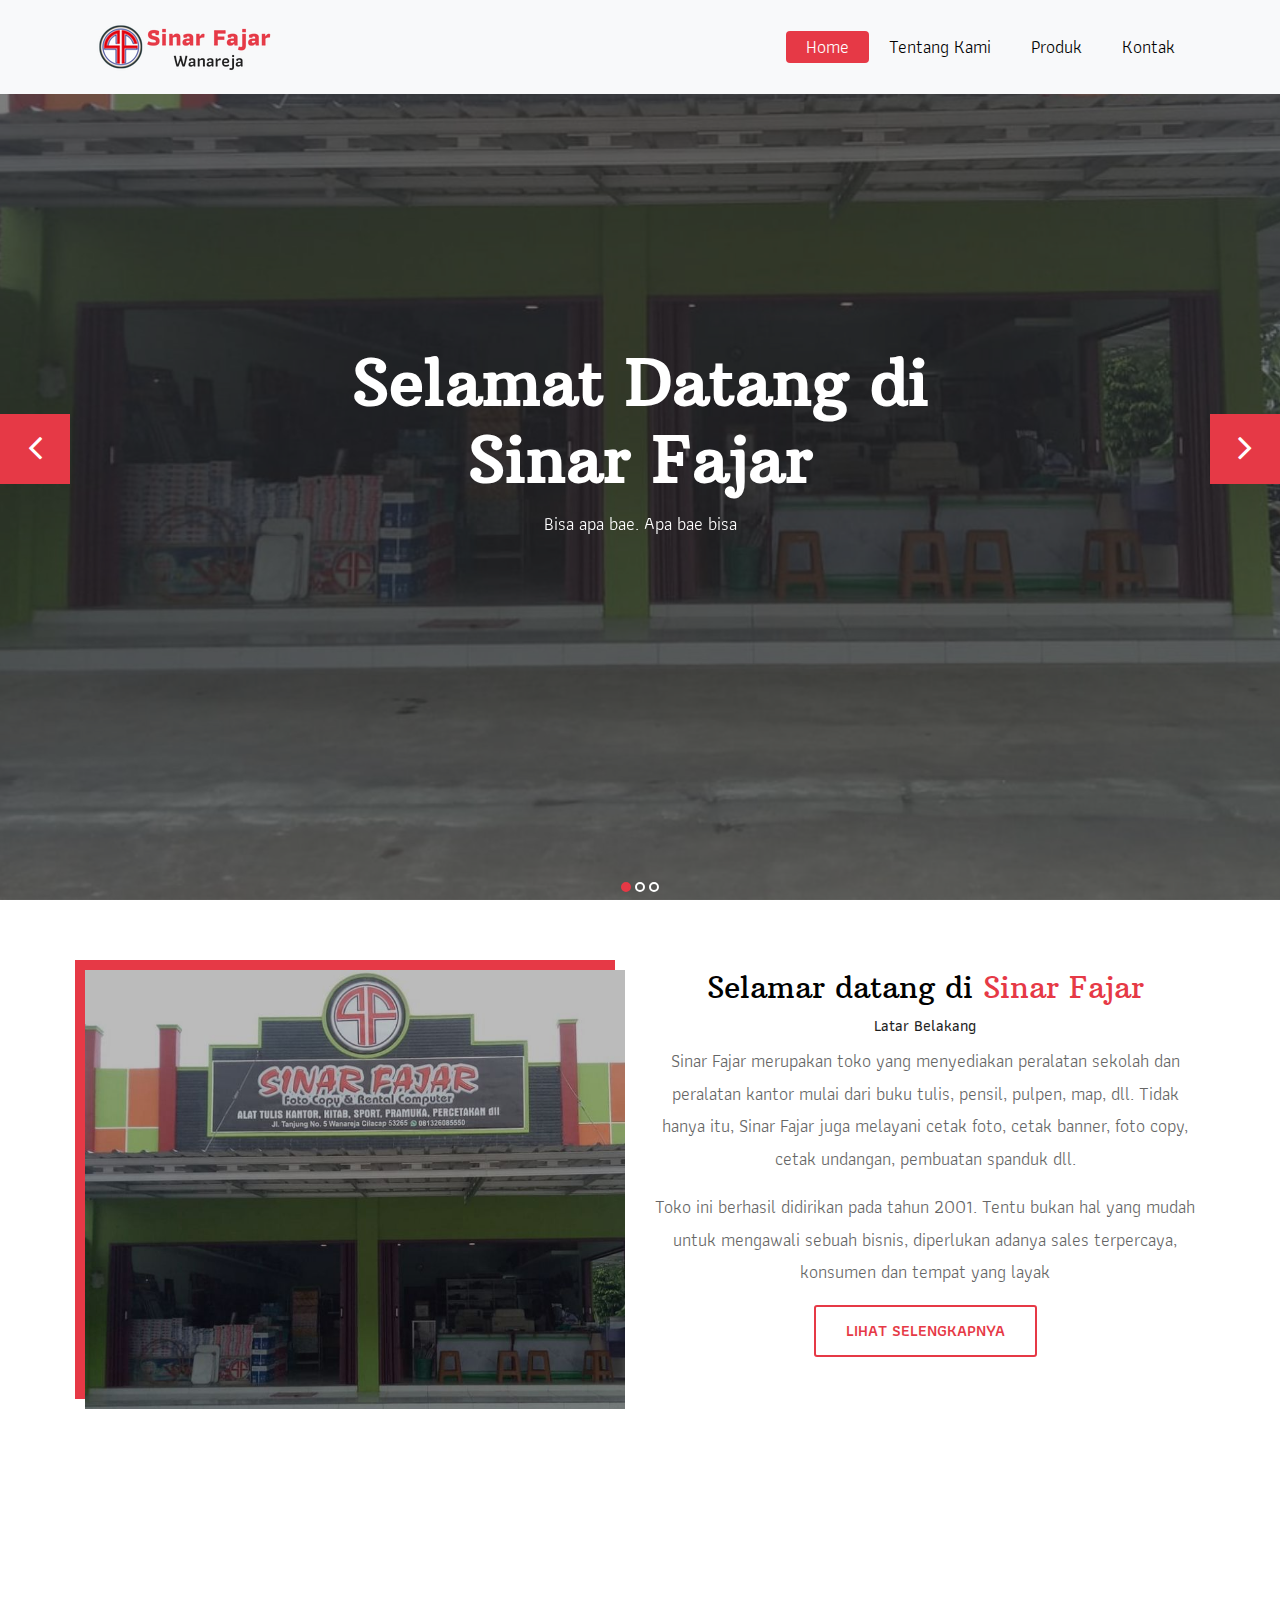
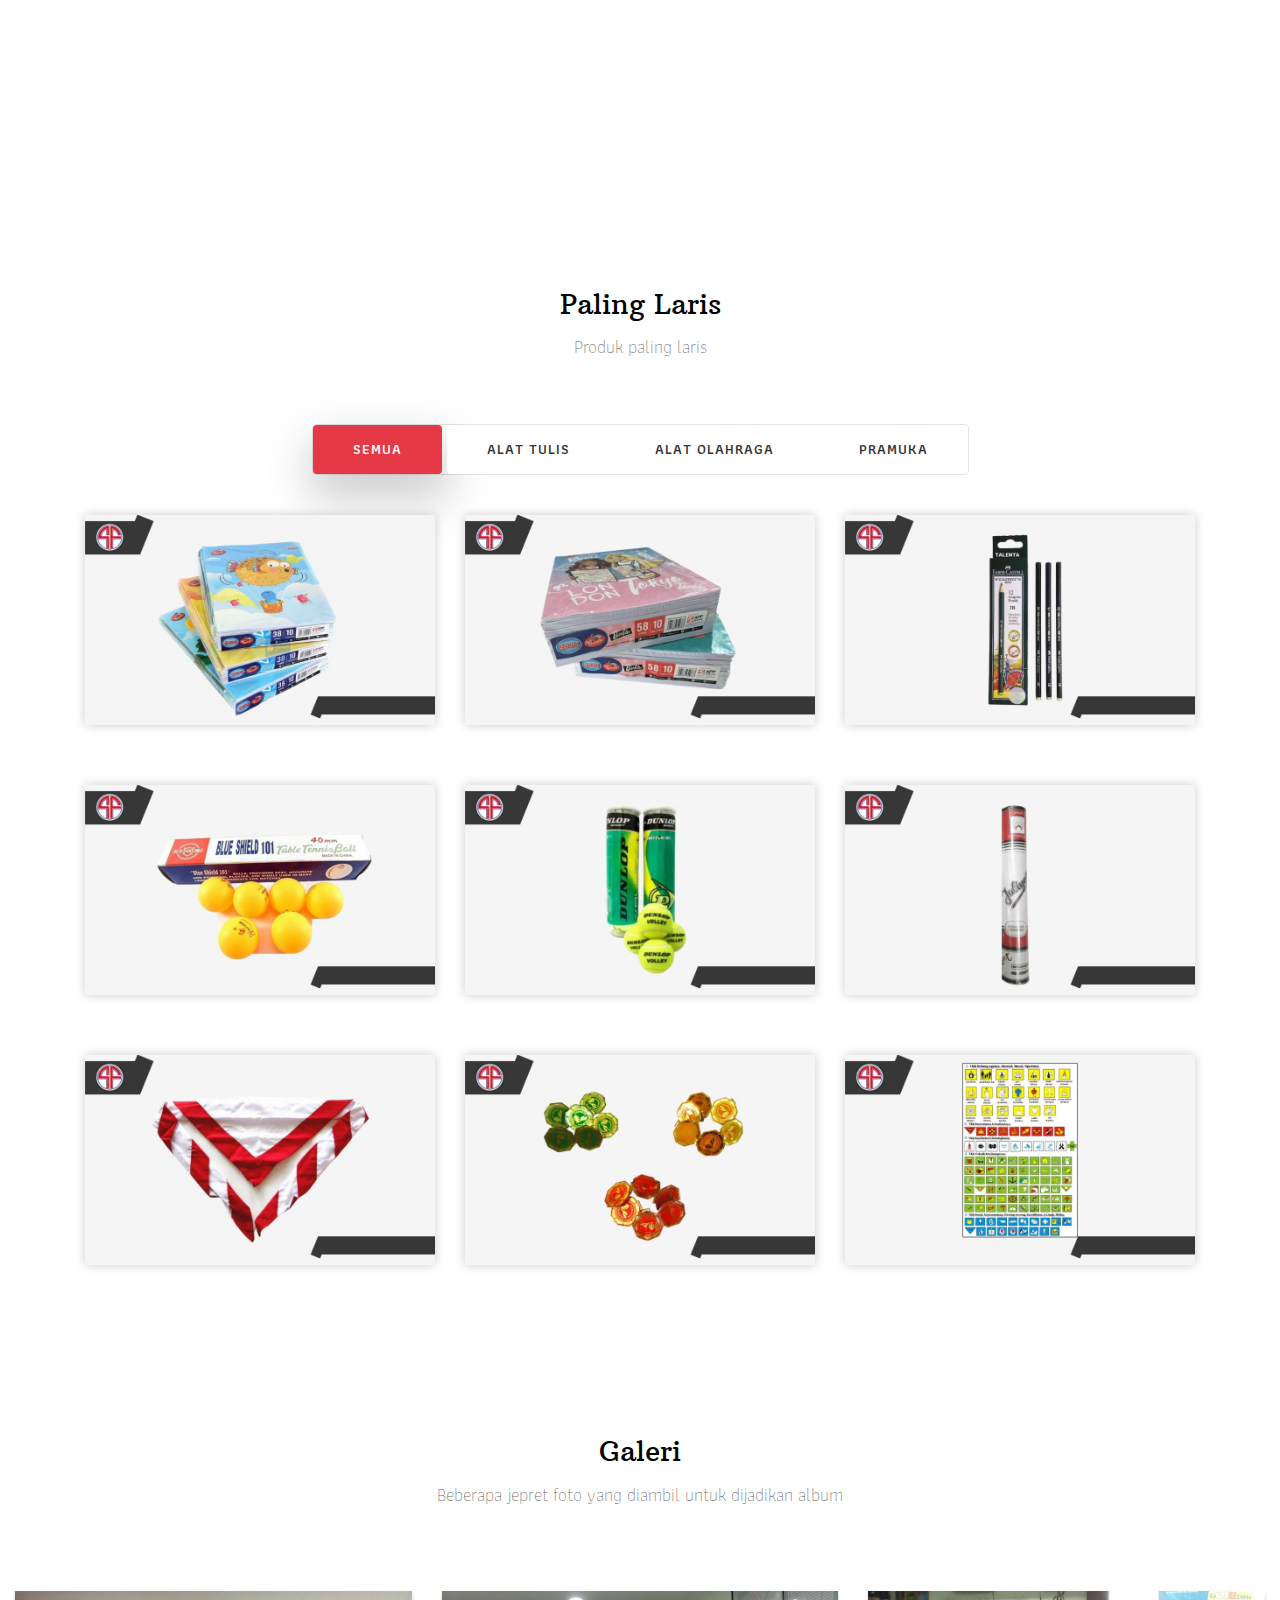
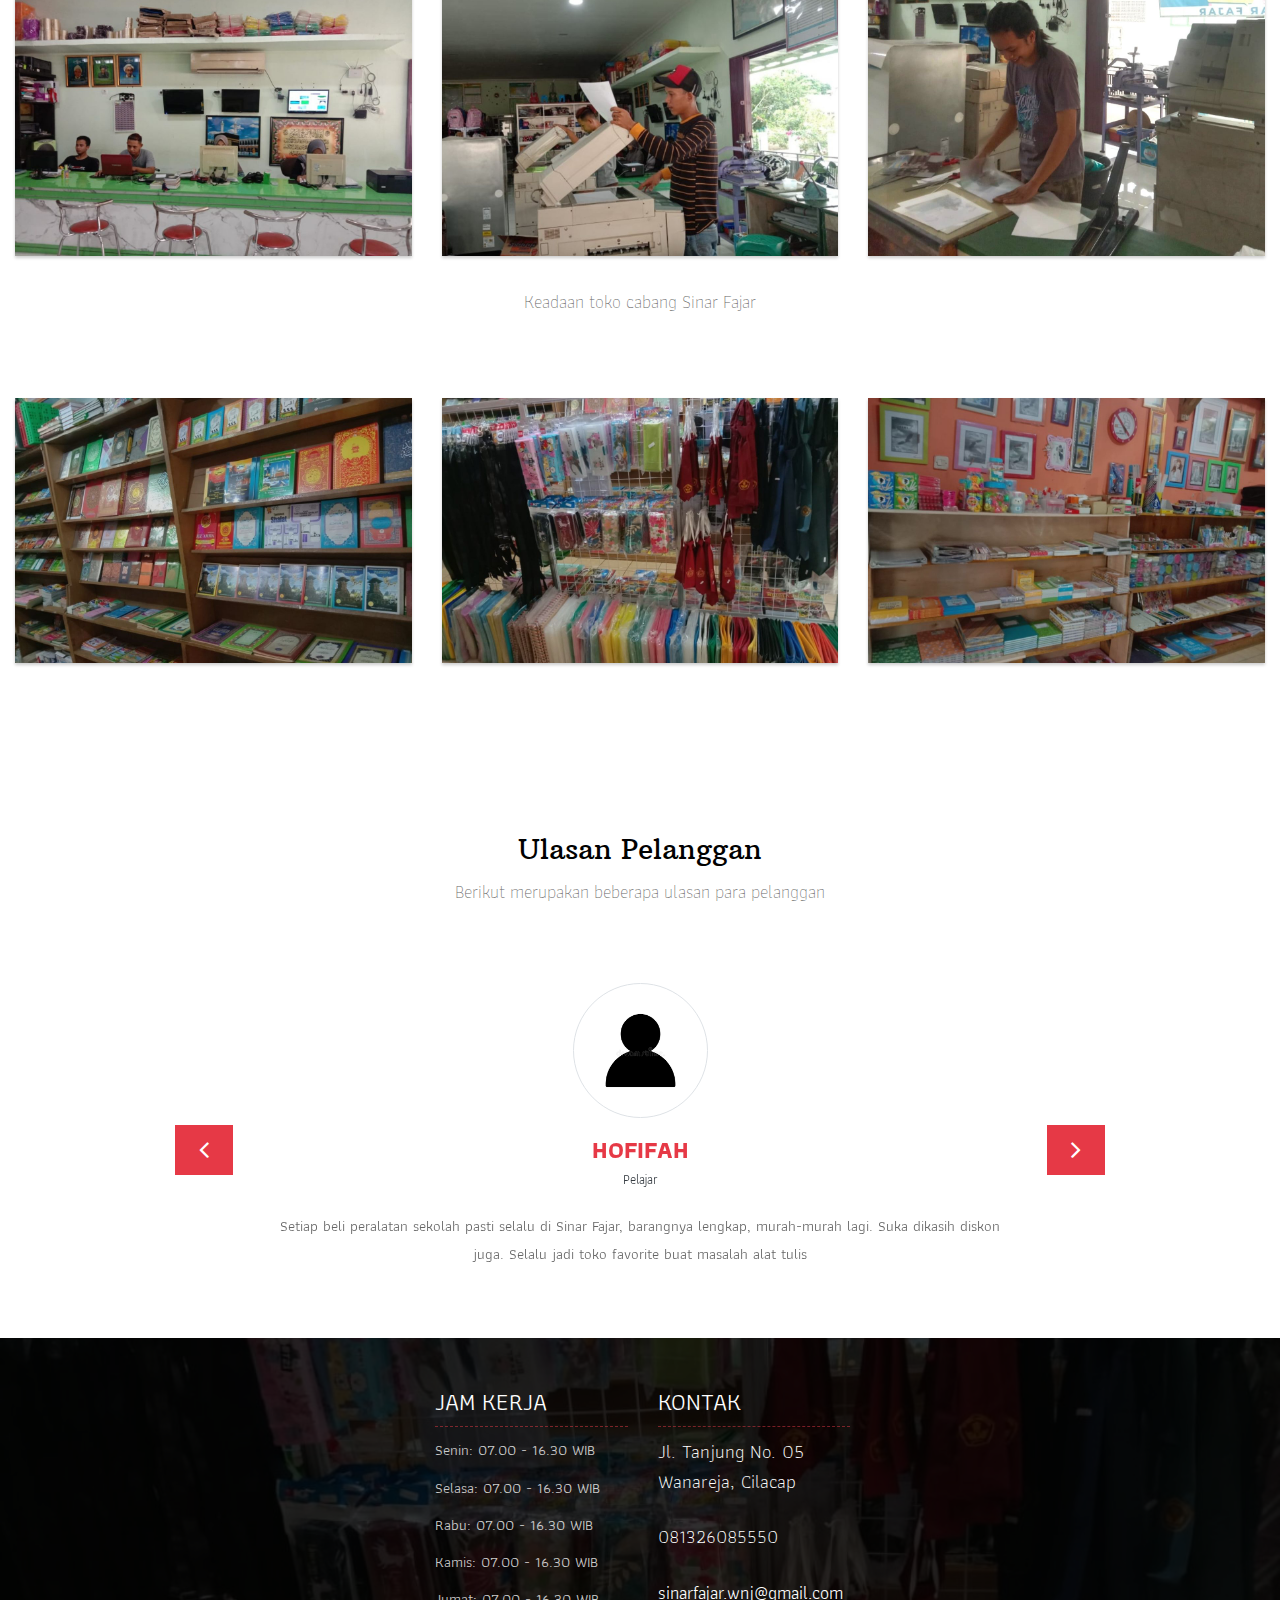
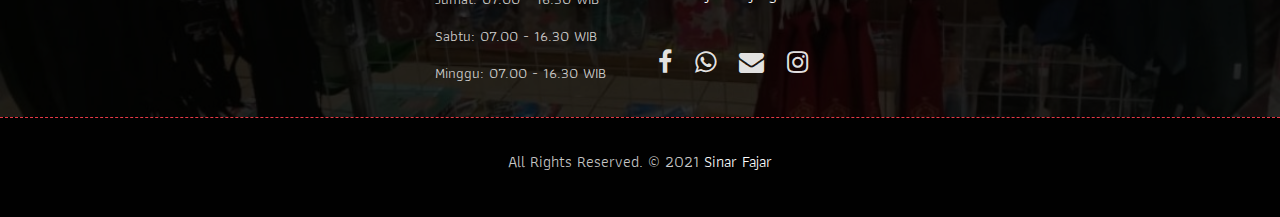
==== index.html @ 2947e75c "Project" ====
<!DOCTYPE html>
<html lang="en"><!-- Basic -->
<head>
	<meta charset="utf-8">
    <meta http-equiv="X-UA-Compatible" content="IE=edge">   
   
    <!-- Mobile Metas -->
    <meta name="viewport" content="width=device-width, initial-scale=1">
 
     <!-- Site Metas -->
    <title>Sinar Fajar</title>  
    <meta name="keywords" content="">
    <meta name="description" content="">
    <meta name="author" content="">

    <!-- Site Icons -->
    <link rel="shortcut icon" href="images/favicon.ico" type="image/x-icon">
    <link rel="apple-touch-icon" href="images/apple-touch-icon.png">

    <!-- Bootstrap CSS -->
    <link rel="stylesheet" href="css/bootstrap.min.css">    
	<!-- Site CSS -->
    <link rel="stylesheet" href="css/style.css">    
    <!-- Responsive CSS -->
    <link rel="stylesheet" href="css/responsive.css">
    <!-- Custom CSS -->
    <link rel="stylesheet" href="css/custom.css">

    <!--[if lt IE 9]>
      <script src="https://oss.maxcdn.com/libs/html5shiv/3.7.0/html5shiv.js"></script>
      <script src="https://oss.maxcdn.com/libs/respond.js/1.4.2/respond.min.js"></script>
    <![endif]-->

</head>

<body>
	<!-- Start header -->
	<header class="top-navbar">
		<nav class="navbar navbar-expand-lg navbar-light bg-light">
			<div class="container">
				<a class="navbar-brand" href="index.html">
					<img src="images/logo.png" alt="" />
				</a>
				<button class="navbar-toggler" type="button" data-toggle="collapse" data-target="#navbars-rs-food" aria-controls="navbars-rs-food" aria-expanded="false" aria-label="Toggle navigation">
				  <span class="navbar-toggler-icon"></span>
				</button>
				<div class="collapse navbar-collapse" id="navbars-rs-food">
					<ul class="navbar-nav ml-auto">
						<li class="nav-item active"><a class="nav-link" href="index.html">Home</a></li>
						<li class="nav-item"><a class="nav-link" href="about.html">Tentang Kami</a></li>
						<li class="nav-item"><a class="nav-link" href="menu.html">Produk</a></li>
						<li class="nav-item"><a class="nav-link" href="contact.html">Kontak</a></li>
					</ul>
				</div>
			</div>
		</nav>
	</header>
	<!-- End header -->
	
	<!-- Start slides -->
	<div id="slides" class="cover-slides">
		<ul class="slides-container">
			<li class="text-center">
				<img src="images/slider-01.jpg" alt="">
				<div class="container">
					<div class="row">
						<div class="col-md-12">
							<h1 class="m-b-20"><strong>Selamat Datang di <br> Sinar Fajar</strong></h1>
							<p>Bisa apa bae. Apa bae bisa</p>
						</div>
					</div>
				</div>
			</li>
			<li class="text-center">
				<img src="images/slider-02.jpg" alt="">
				<div class="container">
					<div class="row">
						<div class="col-md-12">
							<h1 class="m-b-20"><strong>Selamat Datang di <br> Sinar Fajar</strong></h1>
							<p>Bisa apa bae. Apa bae bisa</p>
						</div>
					</div>
				</div>
			</li>
			<li class="text-center">
				<img src="images/slider-03.jpg" alt="">
				<div class="container">
					<div class="row">
						<div class="col-md-12">
							<h1 class="m-b-20"><strong>Selamat Datang di <br> Sinar Fajar</strong></h1>
							<p>Bisa apa bae. Apa bae bisa</p>
						</div>
					</div>
				</div>
			</li>
		</ul>
		<div class="slides-navigation">
			<a href="#" class="next"><i class="fa fa-angle-right" aria-hidden="true"></i></a>
			<a href="#" class="prev"><i class="fa fa-angle-left" aria-hidden="true"></i></a>
		</div>
	</div>
	<!-- End slides -->
	
	<!-- Start About -->
	<div class="about-section-box">
		<div class="container">
			<div class="row">
				<div class="col-lg-6 col-md-6 col-sm-12">
					<img src="images/about-img.jpg" alt="" class="img-fluid">
				</div>
				<div class="col-lg-6 col-md-6 col-sm-12 text-center">
					<div class="inner-column">
						<h1>Selamar datang di  <span>Sinar Fajar</span></h1>
						<h4>Latar Belakang</h4>
						<p>Sinar Fajar merupakan toko yang menyediakan peralatan sekolah dan peralatan kantor mulai dari buku tulis, pensil, pulpen, map, dll.
							Tidak hanya itu, Sinar Fajar juga melayani cetak foto, cetak banner, foto copy, cetak undangan, pembuatan spanduk dll.  </p>
						<p>Toko ini berhasil didirikan pada tahun 2001. Tentu bukan hal yang mudah untuk mengawali sebuah bisnis, diperlukan adanya sales terpercaya, konsumen dan tempat yang layak</p>
						<a class="btn btn-lg btn-circle btn-outline-new-white" href="about.html">Lihat selengkapnya</a>
					</div>
				</div>
			</div>
		</div>
	</div>
	<!-- End About -->
	
	<!-- Start QT -->
	<div class="qt-box qt-background">
		<div class="container">
			<div class="row">
				<div class="col-md-8 ml-auto mr-auto text-left">
					<p class="lead ">
						" Kepercayaan dan kepuasan pelanggan adalah nomor 1 "
					</p>
					<span class="lead">Sinar Fajar</span>
				</div>
			</div>
		</div>
	</div>
	<!-- End QT -->
	
	<!-- Start Menu -->
	<div class="menu-box">
		<div class="container">
			<div class="row">
				<div class="col-lg-12">
					<div class="heading-title text-center">
						<h2>Paling Laris</h2>
						<p>Produk paling laris</p>
					</div>
				</div>
			</div>
			<div class="row">
				<div class="col-lg-12">
					<div class="special-menu text-center">
						<div class="button-group filter-button-group">
							<button class="active" data-filter="*">Semua</button>
							<button data-filter=".tulis">Alat Tulis</button>
							<button data-filter=".olahraga">Alat Olahraga</button>
							<button data-filter=".pramuka">Pramuka</button>
						</div>
					</div>
				</div>
			</div>
				
			<div class="row special-list">
				<div class="col-lg-4 col-md-6 special-grid tulis">
					<div class="gallery-single fix">
						<img src="images/img-01.jpg" class="img-fluid" alt="Image">
						<div class="why-text">
							<h4>Buku Sidu 38</h4>
							<p>Buku tulis dengan 38 lembar</p>
							<h5> Rp 30.000</h5>
						</div>
					</div>
				</div>
				
				<div class="col-lg-4 col-md-6 special-grid tulis">
					<div class="gallery-single fix">
						<img src="images/img-02.jpg" class="img-fluid" alt="Image">
						<div class="why-text">
							<h4>Buku Sidu 58</h4>
							<p>Buku tulis dengan 58 lembar</p>
							<h5> Rp 40.000</h5>
						</div>
					</div>
				</div>
				
				<div class="col-lg-4 col-md-6 special-grid tulis">
					<div class="gallery-single fix">
						<img src="images/img-05.jpg" class="img-fluid" alt="Image">
						<div class="why-text">
							<h4>Pensil 2B</h4>
							<p>Pensil Faber Castell 2B</p>
							<h5> Rp 5.000</h5>
						</div>
					</div>
				</div>
				
				<div class="col-lg-4 col-md-6 special-grid olahraga">
					<div class="gallery-single fix">
						<img src="images/img-20.jpg" class="img-fluid" alt="Image">
						<div class="why-text">
							<h4>Bola Tenis Meja</h4>
							<p>Bola tenis meja Blue Shield perpak</p>
							<h5> Rp 9.000</h5>
						</div>
					</div>
				</div>
				
				<div class="col-lg-4 col-md-6 special-grid olahraga">
					<div class="gallery-single fix">
						<img src="images/img-19.jpg" class="img-fluid" alt="Image">
						<div class="why-text">
							<h4>Bola Tenis Lapang</h4>
							<p>Bola tenis lapang Dunlop perslop</p>
							<h5> Rp 20.000</h5>
						</div>
					</div>
				</div>
				
				<div class="col-lg-4 col-md-6 special-grid olahraga">
					<div class="gallery-single fix">
						<img src="images/img-39.jpg" class="img-fluid" alt="Image">
						<div class="why-text">
							<h4>Kok Badminton</h4>
							<p>Kok badminton juliyet merah perpak</p>
							<h5> Rp 65.000</h5>
						</div>
					</div>
				</div>
				
				<div class="col-lg-4 col-md-6 special-grid pramuka">
					<div class="gallery-single fix">
						<img src="images/img-41.jpg" class="img-fluid" alt="Image">
						<div class="why-text">
							<h4>Hasduk SMA</h4>
							<p>Hasduk pramuka untuk SMA/SMK/MA</p>
							<h5> Rp 25.000</h5>
						</div>
					</div>
				</div>
				
				<div class="col-lg-4 col-md-6 special-grid pramuka">
					<div class="gallery-single fix">
						<img src="images/img-47.jpg" class="img-fluid" alt="Image">
						<div class="why-text">
							<h4>Ring Seng</h4>
							<p>Ring seng untuk siaga, penggalang dan penegak</p>
							<h5> Rp 1.000</h5>
						</div>
					</div>
				</div>
				
				<div class="col-lg-4 col-md-6 special-grid pramuka">
					<div class="gallery-single fix">
						<img src="images/img-51.jpg" class="img-fluid" alt="Image">
						<div class="why-text">
							<h4>TKK</h4>
							<p>TKK untuk purwa, madya dan utama</p>
							<h5> Rp 1.000</h5>
						</div>
					</div>
				</div>
				
			</div>
		</div>
	</div>
	<!-- End Menu -->
	
	<!-- Start Gallery -->
	<div class="gallery-box">
		<div class="container-fluid">
			<div class="row">
				<div class="col-lg-12">
					<div class="heading-title text-center">
						<h2>Galeri</h2>
						<p>Beberapa jepret foto yang diambil untuk dijadikan album</p>
					</div>
				</div>
			</div>
			<div class="tz-gallery">
				<div class="row">
					<div class="col-sm-12 col-md-4 col-lg-4">
						<a class="lightbox" href="images/gallery-img-01.jpg">
							<img class="img-fluid" src="images/gallery-img-01.jpg" alt="Gallery Images">
						</a>
					</div>
					<div class="col-sm-6 col-md-4 col-lg-4">
						<a class="lightbox" href="images/gallery-img-02.jpg">
							<img class="img-fluid" src="images/gallery-img-02.jpg" alt="Gallery Images">
						</a>
					</div>
					<div class="col-sm-6 col-md-4 col-lg-4">
						<a class="lightbox" href="images/gallery-img-03.jpg">
							<img class="img-fluid" src="images/gallery-img-03.jpg" alt="Gallery Images">
						</a>
					</div>
				</div>
			</div>
		</div>
		<div class="container-fluid">
			<div class="row">
				<div class="col-lg-12">
					<div class="heading-title text-center">
						<p>Keadaan toko cabang Sinar Fajar</p>
					</div>
				</div>
			</div>
			<div class="tz-gallery">
				<div class="row">
					<div class="col-sm-12 col-md-4 col-lg-4">
						<a class="lightbox" href="images/gallery-img-04.jpg">
							<img class="img-fluid" src="images/gallery-img-04.jpg" alt="Gallery Images">
						</a>
					</div>
					<div class="col-sm-6 col-md-4 col-lg-4">
						<a class="lightbox" href="images/gallery-img-05.jpg">
							<img class="img-fluid" src="images/gallery-img-05.jpg" alt="Gallery Images">
						</a>
					</div> 
					<div class="col-sm-6 col-md-4 col-lg-4">
						<a class="lightbox" href="images/gallery-img-06.jpg">
							<img class="img-fluid" src="images/gallery-img-06.jpg" alt="Gallery Images">
						</a>
					</div>
				</div>
			</div>
		</div>
	</div>
	<!-- End Gallery -->
	
	<!-- Start Customer Reviews -->
	<div class="customer-reviews-box">
		<div class="container">
			<div class="row">
				<div class="col-lg-12">
					<div class="heading-title text-center">
						<h2>Ulasan Pelanggan</h2>
						<p>Berikut merupakan beberapa ulasan para pelanggan</p>
					</div>
				</div>
			</div>
			<div class="row">
				<div class="col-md-8 mr-auto ml-auto text-center">
					<div id="reviews" class="carousel slide" data-ride="carousel">
						<div class="carousel-inner mt-4">
							<div class="carousel-item text-center active">
								<div class="img-box p-1 border rounded-circle m-auto">
									<img class="d-block w-100 rounded-circle" src="images/profile-7.png" alt="">
								</div>
								<h5 class="mt-4 mb-0"><strong class="text-warning text-uppercase">Hofifah</strong></h5>
								<h6 class="text-dark m-0">Pelajar</h6>
								<p class="m-0 pt-3">Setiap beli peralatan sekolah pasti selalu di Sinar Fajar, barangnya lengkap, murah-murah lagi. Suka dikasih diskon juga. Selalu jadi toko favorite buat masalah alat tulis</p>
							</div>
							<div class="carousel-item text-center">
								<div class="img-box p-1 border rounded-circle m-auto">
									<img class="d-block w-100 rounded-circle" src="images/profile-7.png" alt="">
								</div>
								<h5 class="mt-4 mb-0"><strong class="text-warning text-uppercase">Tsamara Ufaira</strong></h5>
								<h6 class="text-dark m-0">Pelajar</h6>
								<p class="m-0 pt-3">Sinar fajar selalu jadi top 1 buat belanja keperluan sekolah. Cari apa aja ada, mau ngeprint bisa, cetak kartu vaksin bisa, bikin kalender juga bisa, top banget pokoknya</p>
							</div>
							<div class="carousel-item text-center">
								<div class="img-box p-1 border rounded-circle m-auto">
									<img class="d-block w-100 rounded-circle" src="images/profile-7.png" alt="">
								</div>
								<h5 class="mt-4 mb-0"><strong class="text-warning text-uppercase">Elganis</strong></h5>
								<h6 class="text-dark m-0">Pelajar</h6>
								<p class="m-0 pt-3">Tempat foto copy paling ramah ada di sini. Biasanya di tempat lain terkenal judes tukang foto copynya, hehe. Di sini ramah semua, jadi nyaman kalau beli, bener-bener ngikutin apa mauku</p>
							</div>
						</div>
						<a class="carousel-control-prev" href="#reviews" role="button" data-slide="prev">
							<i class="fa fa-angle-left" aria-hidden="true"></i>
							<span class="sr-only">Previous</span>
						</a>
						<a class="carousel-control-next" href="#reviews" role="button" data-slide="next">
							<i class="fa fa-angle-right" aria-hidden="true"></i>
							<span class="sr-only">Next</span>
						</a>
                    </div>
				</div>
			</div>
		</div>
	</div>
	<!-- End Customer Reviews -->
	
	<!-- Start Footer -->
	<footer class="footer-area bg-f">
		<div class="container">
			<div class="bawah">
			<div class="row">
				<div class="col-lg-3 col-md-6">
					<h3>Jam Kerja</h3>
					<p><span class="text-color">Senin: </span>07.00 - 16.30 WIB</p>
					<p><span class="text-color">Selasa: </span>07.00 - 16.30 WIB</p>
					<p><span class="text-color">Rabu: </span>07.00 - 16.30 WIB</p>
					<p><span class="text-color">Kamis: </span>07.00 - 16.30 WIB</p>
					<p><span class="text-color">Jumat: </span>07.00 - 16.30 WIB</p>
					<p><span class="text-color">Sabtu: </span>07.00 - 16.30 WIB</p>
					<p><span class="text-color">Minggu: </span>07.00 - 16.30 WIB</p>
				</div>
				<div class="col-lg-3 col-md-6">
					<h3>Kontak</h3>
					<p class="lead">Jl. Tanjung No. 05 Wanareja, Cilacap</p>
					<p class="lead"><a href="#">081326085550</a></p>
					<p><a href="#"> sinarfajar.wnj@gmail.com</a></p>
					<ul class="list-inline f-social">
						<li class="list-inline-item"><a href="https://web.facebook.com/nur.h.syarif.75"><i class="fa fa-facebook" aria-hidden="true"></i></a></li>
						<li class="list-inline-item"><a href="https://api.whatsapp.com/send?phone=6281326085550&text=Hallo%20saya%20ingin%20membeli%20produk%20di%20sini"><i class="fa fa-whatsapp" aria-hidden="true"></i></a></li>
						<li class="list-inline-item"><a href="mailto:sinarfajar.wnj@gmail.com?subject=Hallo%20saya%20ingin%20membeli%20produk%20di%20sini"><i class="fa fa-envelope" aria-hidden="true"></i></a></li>
						<li class="list-inline-item"><a href="https://www.instagram.com/sinarfajar.wnj/"><i class="fa fa-instagram" aria-hidden="true"></i></a></li>
					</ul>
				</div>
				</div>
				</div>
			</div>
		<div class="copyright">
			<div class="container">
				<div class="row">
					<div class="col-lg-12">
						<p class="company-name">All Rights Reserved. &copy; 2021 <a href="#">Sinar Fajar</a> 
					</div>
				</div>
			</div>
		</div>
		
	</footer>
	<!-- End Footer -->
	
	<a href="#" id="back-to-top" title="Back to top" style="display: none;">&uarr;</a>

	<!-- ALL JS FILES -->
	<script src="js/jquery-3.2.1.min.js"></script>
	<script src="js/popper.min.js"></script>
	<script src="js/bootstrap.min.js"></script>
    <!-- ALL PLUGINS -->
	<script src="js/jquery.superslides.min.js"></script>
	<script src="js/images-loded.min.js"></script>
	<script src="js/isotope.min.js"></script>
	<script src="js/baguetteBox.min.js"></script>
	<script src="js/form-validator.min.js"></script>
    <script src="js/contact-form-script.js"></script>
    <script src="js/custom.js"></script>
</body>
</html>
---- css/style.css ----
/*------------------------------------------------------------------
    IMPORT FONTS
-------------------------------------------------------------------*/

@import url('https://fonts.googleapis.com/css?family=Arbutus+Slab');
@import url('https://fonts.googleapis.com/css?family=Athiti:400,500,600');

/*------------------------------------------------------------------
    IMPORT FILES
-------------------------------------------------------------------*/

@import url(animate.css);
@import url(font-awesome.min.css);
@import url(superslides.css);
@import url(baguetteBox.min.css);

/*------------------------------------------------------------------
    SKELETON
-------------------------------------------------------------------*/

body {
    color: #666666;
    font-size: 15px;
    font-family: 'Athiti', sans-serif;
    line-height: 1.80857;
}


a {
    color: #1f1f1f;
    text-decoration: none !important;
    outline: none !important;
    -webkit-transition: all .3s ease-in-out;
    -moz-transition: all .3s ease-in-out;
    -ms-transition: all .3s ease-in-out;
    -o-transition: all .3s ease-in-out;
    transition: all .3s ease-in-out;
}

h1,
h2,
h3,
h4,
h5,
h6 {
    letter-spacing: 0;
    font-weight: normal;
    position: relative;
    padding: 0 0 10px 0;
    font-weight: normal;
    line-height: 120% !important;
    color: #1f1f1f;
    margin: 0
}

h1 {
    font-size: 24px
}

h2 {
    font-size: 22px
}

h3 {
    font-size: 18px
}

h4 {
    font-size: 16px
}

h5 {
    font-size: 14px
}

h6 {
    font-size: 13px
}

h1 a,
h2 a,
h3 a,
h4 a,
h5 a,
h6 a {
    color: #212121;
    text-decoration: none!important;
    opacity: 1
}

h1 a:hover,
h2 a:hover,
h3 a:hover,
h4 a:hover,
h5 a:hover,
h6 a:hover {
    opacity: .8
}

a {
    color: #1f1f1f;
    text-decoration: none;
    outline: none;
}

a,
.btn {
    text-decoration: none !important;
    outline: none !important;
    -webkit-transition: all .3s ease-in-out;
    -moz-transition: all .3s ease-in-out;
    -ms-transition: all .3s ease-in-out;
    -o-transition: all .3s ease-in-out;
    transition: all .3s ease-in-out;
}

.btn-custom {
    margin-top: 20px;
    background-color: transparent !important;
    border: 2px solid #ddd;
    padding: 12px 40px;
    font-size: 16px;
}

.lead {
    font-size: 18px;
    line-height: 30px;
    color: #767676;
    margin: 0;
    padding: 0;
}

blockquote {
    margin: 20px 0 20px;
    padding: 30px;
}

ul, li, ol{
	list-style: none;
	margin: 0px;
	padding: 0px;
}
button:focus{
	outline: none;
}

.form-control::-moz-placeholder {
    color: #2a2a2a;
    opacity: 1;
}

/*------------------------------------------------------------------
    LOADER 
-------------------------------------------------------------------*/


/*------------------------------------------------------------------
    HEADER
-------------------------------------------------------------------*/
.top-navbar{
	position: relative;
	z-index: 10;
}

.top-navbar .navbar{
	padding: 15px 0px;
	position: fixed;
	width: 100%;
	transition: height .3s ease-out, background .3s ease-out, box-shadow .3s ease-out;
	-webkit-transform: translate3d(0, 0, 0);
	transform: translate3d(0, 0, 0);
	z-index: 100;
}

.top-navbar .navbar-light .navbar-nav .nav-link{
	color: #010101;
	font-size: 18px;
	padding: 0px 20px;
	border-radius: 4px;
}

.top-navbar .navbar-light .navbar-nav .nav-item .nav-link:hover{
	background: #e63946;
	color: #ffffff;
}
.top-navbar .navbar-light .navbar-nav .nav-item.active .nav-link{
	background: #e63946;
	color: #ffffff;
	border-radius: 4px;
}

.navbar-expand-lg .navbar-nav .dropdown-menu{
	border: none;
	 box-shadow: 2px 5px 6px rgba(0,0,0,0.5);
}

.navbar-expand-lg .navbar-nav .dropdown-menu a.dropdown-item:hover{
	background: #e63946;
	color: #ffffff;
}
.navbar-light .navbar-toggler:hover{
	background: #e63946;
}

/*------------------------------------------------------------------
    Slider
-------------------------------------------------------------------*/

.cover-slides{
	height: 100vh;
}
.slides-navigation a {
	background: #e63946;
    position: absolute;
    height: 70px;
    width: 70px;
    top: 50%;
    font-size: 20px;
    display: block;
    color: #fff;
	line-height: 80px;
	text-align: center;
    transition: all .3s ease-in-out;
}
.slides-navigation a i{
	font-size: 40px;
}
.slides-navigation a:hover {
	background: #010101;
}
.cover-slides .container{
	height: 100%;
	position: relative;
	z-index: 2;
}
.cover-slides .container > .row {
	-webkit-box-align: center;
	-ms-flex-align: center;
	align-items: center;
}
.cover-slides .container > .row {
    height: 100%;
}

.btn{
	text-transform: uppercase;
	padding: 19px 36px;
}
.btn{
	display: inline-block;
	font-weight: 600;
	text-align: center;
	white-space: nowrap;
	vertical-align: middle;
	-webkit-user-select: none;
	-moz-user-select: none;
	-ms-user-select: none;
	user-select: none;
	border: 2px solid transparent;
	padding: 12px 30px;
	font-size: 16px;
	line-height: 1.5;
	border-radius: .1875rem;
	transition: color .15s ease-in-out, background-color .15s ease-in-out, border-color .15s ease-in-out, box-shadow .15s ease-in-out;
}
.btn-outline-new-white {
    color: #fff;
    background-color: transparent;
    background-image: none;
    border-color: #e63946;
}
.btn-outline-new-white:hover {
    color: #ffffff;
    background-color: #e63946;
    border-color: #e63946;
}

.overlay-background {
    background: #333;
    position: absolute;
    height: 100%;
    width: 100%;
    left: 0;
    top: 0;
	opacity: 0.5;
}

.cover-slides h1{
	font-family: 'Arbutus Slab', serif;
	font-weight: 500;
	font-size: 64px;
	color: #fff;
}
.cover-slides p{
	font-size: 18px;
	color: #fff;
}
.slides-pagination a{
	border: 2px solid #ffffff;
}
.slides-pagination a.current{
	background: #e63946;
	border: 2px solid #e63946;
}

/*------------------------------------------------------------------
    About
-------------------------------------------------------------------*/

.about-section-box{
	padding: 70px 0px;
}
.about-section-box .img-fluid{
	box-shadow: -10px -10px 0px #e63946;
}
.inner-column{}
.inner-column h1{
	font-family: 'Arbutus Slab', serif;
	font-size: 30px;
	color: #010101;
}
.inner-column h1 span{
	color: #e63946;
}
.inner-column h4{
	font-size: 16px;
	font-weight: 500;
}
.inner-column p{
	font-size: 18px;
}
.inner-column .btn-outline-new-white{
	color: #e63946;
}
.inner-column .btn-outline-new-white:hover{
	color: #ffffff;
}

/*------------------------------------------------------------------
    QT
-------------------------------------------------------------------*/


.qt-background{
	background: url(../images/qt-bg.jpg) no-repeat;
	background-size: cover;
	padding: 100px 0;
	background-attachment: fixed;
	background-position: center center;
	position: relative;
}
.qt-background p {
    font-size: 35px;
    font-weight: 300;
    line-height: 44px;
    color: #fff;
	font-family: 'Arbutus Slab', serif;
	margin-bottom: 20px;
}

.qt-background span {
    color: #fff;
    font-size: 20px;  
	font-weight: 500;	
}

/*------------------------------------------------------------------
    Menu
-------------------------------------------------------------------*/

.menu-box{
	padding: 70px 0px;
}

.heading-title{
	margin-bottom: 50px;
}
.heading-title h2{
	color: #010101;
	font-size: 28px;
	font-family: 'Arbutus Slab', serif;
}
.heading-title p{
	font-size: 18px;
	font-weight: 200;
	margin: 0px;
}

.filter-button-group {
    border: 1px solid #e4e4e4;
    border-radius: 4px;
    margin: 10px 15px;
    display: inline-block;
}

.filter-button-group button {
    color: #333;
    letter-spacing: 1px;
    text-transform: uppercase;
    font-weight: 600;
    font-size: 14px;
    cursor: pointer;
    background: #fff;
    padding: 12px 40px;
    border: none;
    border-radius: 4px;
}

.filter-button-group button.active {
    background: #e63946;
    color: #fff;
    box-shadow: 2px 20px 45px 5px rgba(0,0,0,.2);
}

.gallery-single{
	margin: 30px 0px;
}

.gallery-single {
    position: relative;
    overflow: hidden;
    -webkit-box-shadow: 0 0 10px #ccc;
    box-shadow: 0 0 10px #ccc;
}

.why-text {
    position: absolute;
    left: 0;
    bottom: -100%;
    right: 0;
    height: 100%;
    background: rgba(230, 57, 70, 0.9);
    padding: 12px 12px;
    -webkit-transition: all .3s ease;
    transition: all .3s ease;
}
.why-text h4{
	color: #ffffff;
	font-size: 24px;
	font-weight: 500;
	font-family: 'Arbutus Slab', serif;
}
.why-text p{
	color: #ffffff;
	font-size: 18px;
	border-bottom: 1px dashed #010101;
	margin: 0px;
	padding-bottom: 15px;
	margin-top: 15px;
	margin-bottom: 15px;
}
.why-text h5{
	font-size: 28px;
	font-weight: 600;
	color: #ffffff;
}

.gallery-single:hover .why-text{
	bottom: 0px;
}


/*------------------------------------------------------------------
    Gallery
-------------------------------------------------------------------*/

.gallery-box{
	padding: 70px 0px;
}
.tz-gallery{
	margin-top: 30px;
}
.tz-gallery .lightbox img {
    width: 100%;
    margin-bottom: 30px;
    transition: 0.2s ease-in-out;
    box-shadow: 0 2px 3px rgba(0,0,0,0.2);
}
.tz-gallery .lightbox img:hover {
    transform: scale(1.05);
    box-shadow: 0 8px 15px rgba(0,0,0,0.3);
}

/*------------------------------------------------------------------
    Customer Reviews
-------------------------------------------------------------------*/

.customer-reviews-box{
	padding: 70px 0px;
}

.carousel-inner .carousel-item .img-box{
	width: 135px;
	height: 135px;
}
.carousel-control-prev{
	left: -100px;
}
.carousel-control-next{
	right: -100px;
}
.carousel-indicators{
	top: 320px;
}

.text-warning{
	color: #e63946 !important;
	font-size: 24px;
}

@media (min-width: 320px) and (max-width: 640px) {
	.carousel-inner .carousel-item p{
		font-size: 14px;
	}
	.carousel-control-prev{
		left: -5px;
	}
	.carousel-control-next{
		right: -5px;
	}
 	.carousel-indicators{
		top: 400px;
	}
}

#reviews .carousel-control-prev{
	background: #e63946;
	color: #ffffff;
	display: block;
	position: absolute;
	width: 8%;
	height: 50px;
	top: 50%;
	font-size: 28px;
	opacity: 1;
}
#reviews .carousel-control-prev:hover{
	background: #010101;
	color: #ffffff;
}

#reviews .carousel-control-next{
	background: #e63946;
	color: #ffffff;
	display: block;
	position: absolute;
	width: 8%;
	height: 50px;
	top: 50%;
	font-size: 28px;
	opacity: 1;
}
#reviews .carousel-control-next:hover{
	background: #010101;
	color: #ffffff;
}


/*------------------------------------------------------------------
    Contact info
-------------------------------------------------------------------*/

.contact-imfo-box{
	background: #e63946;
	padding: 30px 0;
}

.overflow-hidden {
    overflow: hidden;
}

.contact-imfo-box i{
	display: block;
	float: left;
	width: 60px;
	height: 60px;
	line-height: 60px;
	text-align: center;
	background: #fff;
	color: #e63946;
	font-size: 30px;
	-webkit-border-radius: 50%;
	-moz-border-radius: 50%;
	-ms-border-radius: 50%;
	border-radius: 50%;
	margin-right: 20px;
}
.contact-imfo-box h4 {
    margin: 0px;
    margin-top: 5px;
	color: #ffffff;
	font-size: 20px;
	padding: 0px;
	font-weight: 500;
	line-height: 24px;
}
.contact-imfo-box p {
    margin: 0px;
	color: #ffffff;
	font-weight: 300;
}

/*------------------------------------------------------------------
    Footer
-------------------------------------------------------------------*/

.footer-area{
	padding-top: 50px;
	padding-bottom: 0px;
}
.bg-f{
	background-image: url("../images/footer-bg.jpg");
	background-attachment: scroll;
	background-clip: initial;
	background-color: rgba(0, 0, 0, 0);
	background-origin: initial;
	background-position: center center;
	background-repeat: no-repeat;
	background-size: cover;
	position: relative;
}
.bg-f::before {
    background: #010101;
    content: "";
    height: 100%;
    left: 0;
    position: absolute;
    top: 0;
    width: 100%;
    z-index: 1;
	opacity: 0.8;
}
.bawah{
    padding-left: 100px;
    margin-left: 250px;
    margin-right: -100px;
}
.footer-area .container{
	position: relative;
	z-index: 1;
}
.footer-area h3{
	color: #ffffff;
	text-transform: uppercase;
	font-size: 24px;
	border-bottom: 1px dashed rgba(230, 57, 70, 0.5);
	margin-bottom: 10px;
}
.footer-area p{
	font-size: 15px;
	color: rgba(255, 255, 255, 0.8);
	margin: 0;
	padding-bottom: 10px;

}

.footer-area p.lead{
	font-size: 19px;
	color: #ffffff;
	margin-bottom: 15px;
}
.footer-area p.lead a{
	color: #ffffff;
	margin-bottom: 15px;

}
.footer-area p.lead a:hover{
	color: #e63946;

}
.footer-area p a{
	font-size: 18px;
	color: #ffffff;
}
.footer-area p a:hover{
	color: #e63946;

}

.f-social {
    padding-bottom: 10px;
    margin: 0px;
    margin-top: 20px;
    
}
.f-social li a {
    font-size: 25px;
    color: rgba(255, 255, 255, 0.9);
	margin-right: 10px;
}

.copyright{
	margin-top: 20px;
	position: relative;
	display: block;
	background-color: #010101;
	border-top: 1px dashed rgba(230, 57, 70);
	padding: 30px 0;
	z-index: 1;
}

.copyright .company-name{
	font-size: 16px;
	text-align: center;
}
.copyright .company-name a{
	font-size: 16px;
}

/*------------------------------------------------------------------
    All Pages
-------------------------------------------------------------------*/

.page-breadcrumb {
    padding: 250px 0 150px;
    background: url(../images/all-bg.jpg) no-repeat;
    background-attachment: fixed;
    background-size: cover;
    background-position: 0 0;
    position: relative;
}
.all-page-title .container{
	position: relative;
	z-index: 2;
}
.all-page-title::before{
	background: #010101;
	content: "";
	height: 100%;
	left: 0;
	position: absolute;
	top: 0;
	width: 100%;
	z-index: 1;
	opacity: 0.8;	
}
.all-page-title h1{
	font-size: 38px;
	color: #ffffff;
	font-family: 'Arbutus Slab', serif;
	padding: 0px;
}

.inner-pt{
	margin-top: 30px;
}
.inner-pt p{
	font-size: 18px;
}

.stuff-box{
	padding: 70px 0px;
}

.our-team{
    border: 2px solid #E63946;
    border-radius: 0px;
    text-align: center;
    margin: 10px;
    z-index: 1;
    position: relative;
}
.our-team:before,
.our-team:after{
    content: "";
    width: 100%;
    height: 104%;
    background: #E63946;
    position: absolute;
    top: 50%;
    left: 0;
    z-index: -1;
    transform: translateY(-50%) scaleX(0.3);
    transition: all 0.3s ease 0s;
}
.our-team:after{
    width: 106%;
    left: 50%;
    transform: translate(-50%, -50%) scaleY(0.25);
}
.our-team:hover:before{ transform: translateY(-50%) scaleX(0.7); }
.our-team:hover:after{ transform: translate(-50%, -50%) scaleY(0.7); }
.our-team img{
    width: 100%;
    height: auto;
    border-radius: 0px;
    transition: all 0.3s ease 0s;
}
.our-team .team-content{
    width: 93%;
    padding: 25px 0 10px;
    background: #E63946;
    position: absolute;
    bottom: 50px;
    left: 50%;
    opacity: 0;
    transform: translateX(-50%);
    transition: all 0.3s cubic-bezier(0.5, 0.2,0.1,0.9);
}
.our-team:hover .team-content{
    bottom: 10px;
    opacity: 1;
}
.our-team .title{
    font-size: 25px;
    font-weight: 600;
    color: #fff;
    letter-spacing: 1px;
    text-transform: capitalize;
    margin: 0;
}
.our-team .post{
    display: block;
    font-size: 16px;
    color: #fff;
    text-transform: uppercase;
    margin-bottom: 10px;
}
.our-team .social{
    padding: 0;
    margin: 0;
    list-style: none;
}
.our-team .social li{
    display: inline-block;
    margin: 0 5px;
}
.our-team .social li a{
    display: block;
    width: 35px;
    height: 35px;
    line-height: 35px;
    border-radius: 50%;
    background: #fff;
    font-size: 20px;
    color: #E63946;
    transition: all 0.3s ease 0s;
}
.our-team .social li a:hover{
    background: #ffffff;
    box-shadow: 0 0 0 5px rgba(255,255,255,0.3);
    color: #E63946;
}
@media only screen and (max-width: 990px){
    .our-team{ margin-bottom: 30px; }
}


.reservation-box{
	padding: 70px 0px;
}

.reservation-box h3{
	padding: 0px 15px;
	margin-bottom: 20px;
	font-weight: 600;
}

.help-block ul li{
	color: red;
}

.form-control[readonly]{
	background-color: #ffffff;
}

.form-control{
	border-radius: 0px;
	min-height: 50px;
}
.form-control:focus{
	border: 1px solid #E63946;
	box-shadow: none;
}

.form-group .picker__input.picker__input--active{
	border-color: #E63946;
}

.submit-button{
	margin-top: 20px;
}
.btn.btn-common{
	color: #E63946;
	background-color: transparent;
	background-image: none;
	border-color: #cfa671;
}
.btn.btn-common:hover{
	color: #ffffff;
	background-color: #E63946;
	border-color: #E63946;
}
.blog-box{
	padding: 70px 0px;
}
.blog-box-inner{
	position: relative;
	margin-bottom: 30px;
}

.blog-box-inner .blog-img-box{
	position: relative;
	display: block;
}

.blog-box-inner .blog-detail{
	position: absolute;
	top: 0;
	background: #fff;
	padding: 30px 25px;
	border: 1px solid #ddd;
	transition-duration: .5s;
	height: 100%;
}

.blog-detail h4 {
    font-size: 18px;
    font-weight: 500;
    color: #222222;
}

.blog-detail ul li {
    display: inline-block;
    padding: 0px 5px;
}
.blog-detail ul li span{
	color: #E63946;
	cursor: pointer;
}
.blog-detail ul li span:hover{
	color: #010101;
}

.blog-detail ul li:first-child {
    padding-left: 0px;
}

.blog-detail p {
    padding: 10px 0px 0 0;
	margin: 0px;
}

.blog-detail a{
	color: #E63946;
	margin-top: 20px;
}

.blog-box-inner .blog-detail:hover{
	background: rgba(255, 255, 255, .9);
}

.blog-inner-box {
    position: relative;
    margin: 0px 10px;
    margin-bottom: 30px;
}
.side-blog-img {
    box-shadow: -15px -15px 0px 0px rgba(0,0,0,0.4);
    -webkit-transition: all 1s ease 0.01s;
    transition: all 1s ease 0.01s;
    position: relative;
}

.date-blog-up {
    position: absolute;
    right: 0px;
    top: 0px;
    background: #E63946;
    font-size: 18px;
    color: #ffffff;
    padding: 5px 15px 5px 5px;
}
.inner-blog-detail {
    background: #ffffff;
    position: relative;
    padding: 30px 20px;
}

.inner-blog-detail h3 {
    font-size: 20px;
    font-weight: 500;
    padding-bottom: 15px;
}
.inner-blog-detail ul li {
    display: inline-block;
    padding: 0px 5px;
    color: #222222;
}
.inner-blog-detail ul li span {
    color: #E63946;
}
.inner-blog-detail p {
    padding: 10px 0px;
}
.details-page blockquote {
    border-left: 5px solid #E63946;
}
.details-page blockquote {
    padding: 20px;
}
blockquote {
    margin: 20px 0 20px;
    padding: 30px;
}
.blog-inner-details-line {
    margin: 20px 0px;
    clear: both;
    float: left;
    width: 100%;
}
.line-left-social h5 {
    font-size: 18px;
    font-weight: 600;
    padding-bottom: 15px;
}
.line-left-social ul li {
    display: inline-block;
    margin-bottom: 5px;
}
.line-right-social ul li {
    display: inline-block;
}
.line-right-social ul li a {
    display: block;
    padding: 5px;
    background: #f5f5f5;
    border-radius: 6px;
    font-weight: 500;
    width: 35px;
    height: 35px;
    text-align: center;
    line-height: 25px;
    font-size: 15px;
}
.line-left-social ul li a {
    display: block;
    padding: 5px 10px;
    background: #f5f5f5;
    border-radius: 6px;
    font-weight: 400;
    font-size: 12px;
}
.line-left-social ul li a:hover {
    background: #E63946;
    color: #ffffff;
}
.line-right-social ul li a:hover {
    background: #E63946;
    color: #ffffff;
}
.line-right-social h5 {
    font-size: 18px;
    font-weight: 600;
    padding-bottom: 15px;
}
.blog-comment-box {
    clear: both;
    margin: 20px 0px;
    float: left;
    width: 100%;
}
.blog-comment-box h3 {
    font-size: 18px;
    font-weight: 600;
    padding-bottom: 20px;
}
.comment-item {
    margin-bottom: 30px;
}
.comment-item-left {
    float: left;
    width: 90px;
    height: 90px;
}
.comment-item-left img {
    width: 100%;
    border-radius: 6px;
}
.comment-item-right {
    padding-left: 110px;
}
.comment-item-right a {
    font-size: 16px;
    font-weight: 500;
}
.des-l {
    display: inline-block;
    width: 100%;
}
.des-l p {
    font-size: 13px;
}
.comment-item-right a {
    font-size: 16px;
    font-weight: 500;
}
.right-btn-re {
    float: right;
    font-style: italic;
    text-align: right;
    font-size: 16px;
    padding: 5px 10px;
    background: #f5f5f5;
    border-radius: 6px;
}
.right-btn-re:hover {
    background: #E63946;
    color: #ffffff !important;
}
.comment-respond-box {
    clear: both;
}
.blog-comment-box .children {
    margin-left: 70px;
}
.comment-item {
    margin-bottom: 30px;
}
.comment-item-right i {
    padding-right: 10px;
}

.comment-form-respond input {
    min-height: 38px;
    border: 1px solid #010101;
    border-radius: 0px;
    padding: 10px;
}
.comment-form-respond textarea {
    border: 1px solid #010101;
    border-radius: 0px;
    padding: 10px;
    min-height: 110px;
}

.btn-submit{
	color: #E63946;
	background-color: transparent;
	background-image: none;
	border-color: #cfa671;
}
.btn-submit:hover{
	color: #ffffff;
	background-color: #E63946;
	border-color: #E63946;
}

.right-side-blog h3 {
    font-weight: 600;
    font-size: 18px;
    padding-bottom: 20px;
}
.blog-search-form {
    position: relative;
    border-bottom: 1px solid #010101;
    padding-bottom: 30px;
    margin-bottom: 20px;
}
.blog-search-form input {
    width: 100%;
    min-height: 40px;
    border: 1px solid rgba(0,0,0,0.3);
    padding: 5px 40px 5px 10px;
    font-size: 15px;
    color: #222222;
}
.blog-search-form .search-btn {
    position: absolute;
    right: 0px;
    background: none;
    border: none;
    font-size: 20px;
    min-height: 40px;
    padding: 0px 15px;
}

.right-side-blog h3 {
    font-weight: 500;
    font-size: 18px;
    padding-bottom: 20px;
}
.blog-categories {
    padding-bottom: 30px;
    margin-bottom: 20px;
}
.blog-categories ul li {
    line-height: 14px;
    padding: 10px 0px;
    border-top: 1px solid #f5f5f5;
}
.blog-categories ul li a {
    display: inline-block;
    text-transform: capitalize;
    width: 100%;
}
.blog-categories ul li a:hover{
	color: #E63946;
}
.recent-box-blog {
    margin-bottom: 20px;
	display: inline-block;
}
.recent-img {
    float: left;
    position: relative;
}
.recent-img::before {
    position: absolute;
    content: '';
    z-index: 2;
    top: 0;
    left: 0;
    width: 100%;
    height: 100%;
    background-color: #E63946;
    opacity: 0.4;
    transform: scale(0);
    -webkit-transform: scale(0);
    -moz-transform: scale(0);
    -ms-transform: scale(0);
    -o-transform: scale(0);
    transition: all 0.5s ease;
    -webkit-transition: all 0.5s ease;
    -moz-transition: all 0.5s ease;
    -o-transition: all 0.5s ease;
}
.recent-box-blog:hover .recent-img::before {
    transform: scale(1);
    -webkit-transform: scale(1);
    -moz-transform: scale(1);
    -ms-transform: scale(1);
    -o-transform: scale(1);
}
.recent-info {
    display: table-cell;
    vertical-align: top;
    padding-left: 15px;
}
.recent-info ul li {
    display: inline-block;
    font-size: 11px;
    padding: 0px;
    color: #222222;
}
.recent-info h4 {
    font-size: 14px;
    padding: 0px;
    margin: 11px 0px;
    font-weight: 500;
}
.blog-tag-box ul li {
    display: inline-block;
    margin-bottom: 3px;
}
.blog-tag-box ul li a {
    padding: 5px 15px;
    display: block;
    background: #f5f5f5;
    color: #222222;
    border-radius: 6px;
}
.blog-tag-box ul li a:hover {
    color: #ffffff;
    background: #E63946;
}


.contact-box{
	padding: 70px 0px;
}

.map-full {
    width: 100%;
    height: 500px;
    border-radius: 0px;
    margin: 0px auto;
}

#back-to-top {
    position: fixed;
    bottom: 40px;
    right: 40px;
    z-index: 9999;
    width: 32px;
    height: 32px;
    text-align: center;
    line-height: 30px;
    background: #E63946;
    color: #ffffff;
    cursor: pointer;
    border: 0;
    border-radius: 2px;
    text-decoration: none;
    transition: opacity 0.2s ease-out;
	font-size: 30px;
}
.kntk{
    padding-top: 80px;
    padding-left: 300px;
    padding-right: 300px;
}
  .sosmed {
	position: relative;
	display: block;
	background-color: #222222;
	border-top: 1px dashed rgba(230, 57, 70);
	padding: 30px 0;

  }
  .sosmed p {
    font-size: 18px;
    z-index: 1;
    text-align: justify;
    color: floralwhite;
    padding-right: 200px;
    padding-left: 200px;
  }
 .sosmed ul {
    position:absolute;
    top:80%;
    left:35%;
    transform: translate(-50%, -50%);
    margin-left:50px;
    padding-left:180px;
    display:flex;
  } 
.sosmed  ul li {
    list-style: none;
  }
  
 .sosmed ul li a {
    position: relative;
    width:60px;
    height:60px;
    display:block;
    text-align:center;
    margin:0 10px;
    border-radius: 50%;
    padding: 6px;
    box-sizing: border-box;
    text-decoration:none;
    box-shadow: 0 10px 15px rgba(0,0,0,0.3);
    background: linear-gradient(0deg, #ddd, #fff);
    transition: .5s;
  }
  
 .sosmed ul li a:hover {
    box-shadow: 0 2px 5px rgba(0,0,0,0.3);
    text-decoration:none;
  }
  
 .sosmed ul li a .fa {
    width: 100%;
    height:100%;
    display:block;
    background: linear-gradient(0deg, #fff, #ddd);
    border-radius: 50%;
    line-height: calc(60px - 12px);
    font-size:24px;
    color: #E63946;
    transition: .5s;
  }
  
 .sosmed ul li:nth-child(1) a:hover .fa {
    color:#212121;
  }
  
 .sosmed ul li:nth-child(2) a:hover .fa {
    color: #212121;
  }
  
 .sosmed ul li:nth-child(3) a:hover .fa {
    color: #212121;
  }
  
 .sosmed ul li:nth-child(4) a:hover .fa {
    color: #212121;
  }
---- css/responsive.css ----
/* only small desktops */
/* tablets */
/* only small tablets */
@media only screen and (min-width: 992px) and (max-width: 1180px) {
	.footer-area h3{
		font-size: 18px;
	}
}
@media (min-width: 768px) and (max-width: 991px) {
	.navbar-light .navbar-brand{
		margin-left: 15px;
	}
	.navbar-light .navbar-toggler{
		margin-right: 15px;
		border-radius: 0px;
	}
	.navbar-expand-lg .navbar-nav .dropdown-menu{
		box-shadow: none;
	}
	.carousel-control-prev{
		left: -60px;
	}
	.carousel-control-next{
		right: -60px;
	}
	.why-text h4{
		font-size: 18px;
	}
	.why-text p{
		margin: 0px;
	}
}

/* mobile or only mobile */
@media (max-width: 767px) {
	.navbar-light .navbar-brand{
		margin-left: 15px;
	}
	.navbar-light .navbar-toggler{
		margin-right: 15px;
		border-radius: 0px;
	}
	.navbar-expand-lg .navbar-nav .dropdown-menu{
		box-shadow: none;
	}
	.cover-slides h1{
		font-size: 22px;
	}
	.cover-slides p {
		font-size: 14px;
	}
	.slides-navigation a{
		height: 42px;
		width: 38px;
		line-height: 33px;
	}
	.inner-column{
		margin-top: 15px;
	}
	.inner-column h1{
		font-size: 22px;
	}
	.filter-button-group{
		margin: 10px 0px;
	}
	
	.contact-imfo-box .col-md-4{
		margin-bottom: 15px;
	}
	.carousel-control-prev{
		left: 0px;
	}
	.carousel-control-next{
		right: 0px;
	}
	.blog-box-inner .blog-detail{
		overflow: hidden;
	}
	.blog-sidebar{
		margin-top: 50px;
	}
	
}
@media only screen and (min-width: 280px) and (max-width: 599px) {
	
	.why-text p{
		margin-bottom: 0px;
		margin-top: 0px;
	}
}
---- css/custom.css ----
/** ADD YOUR AWESOME CODES HERE **/
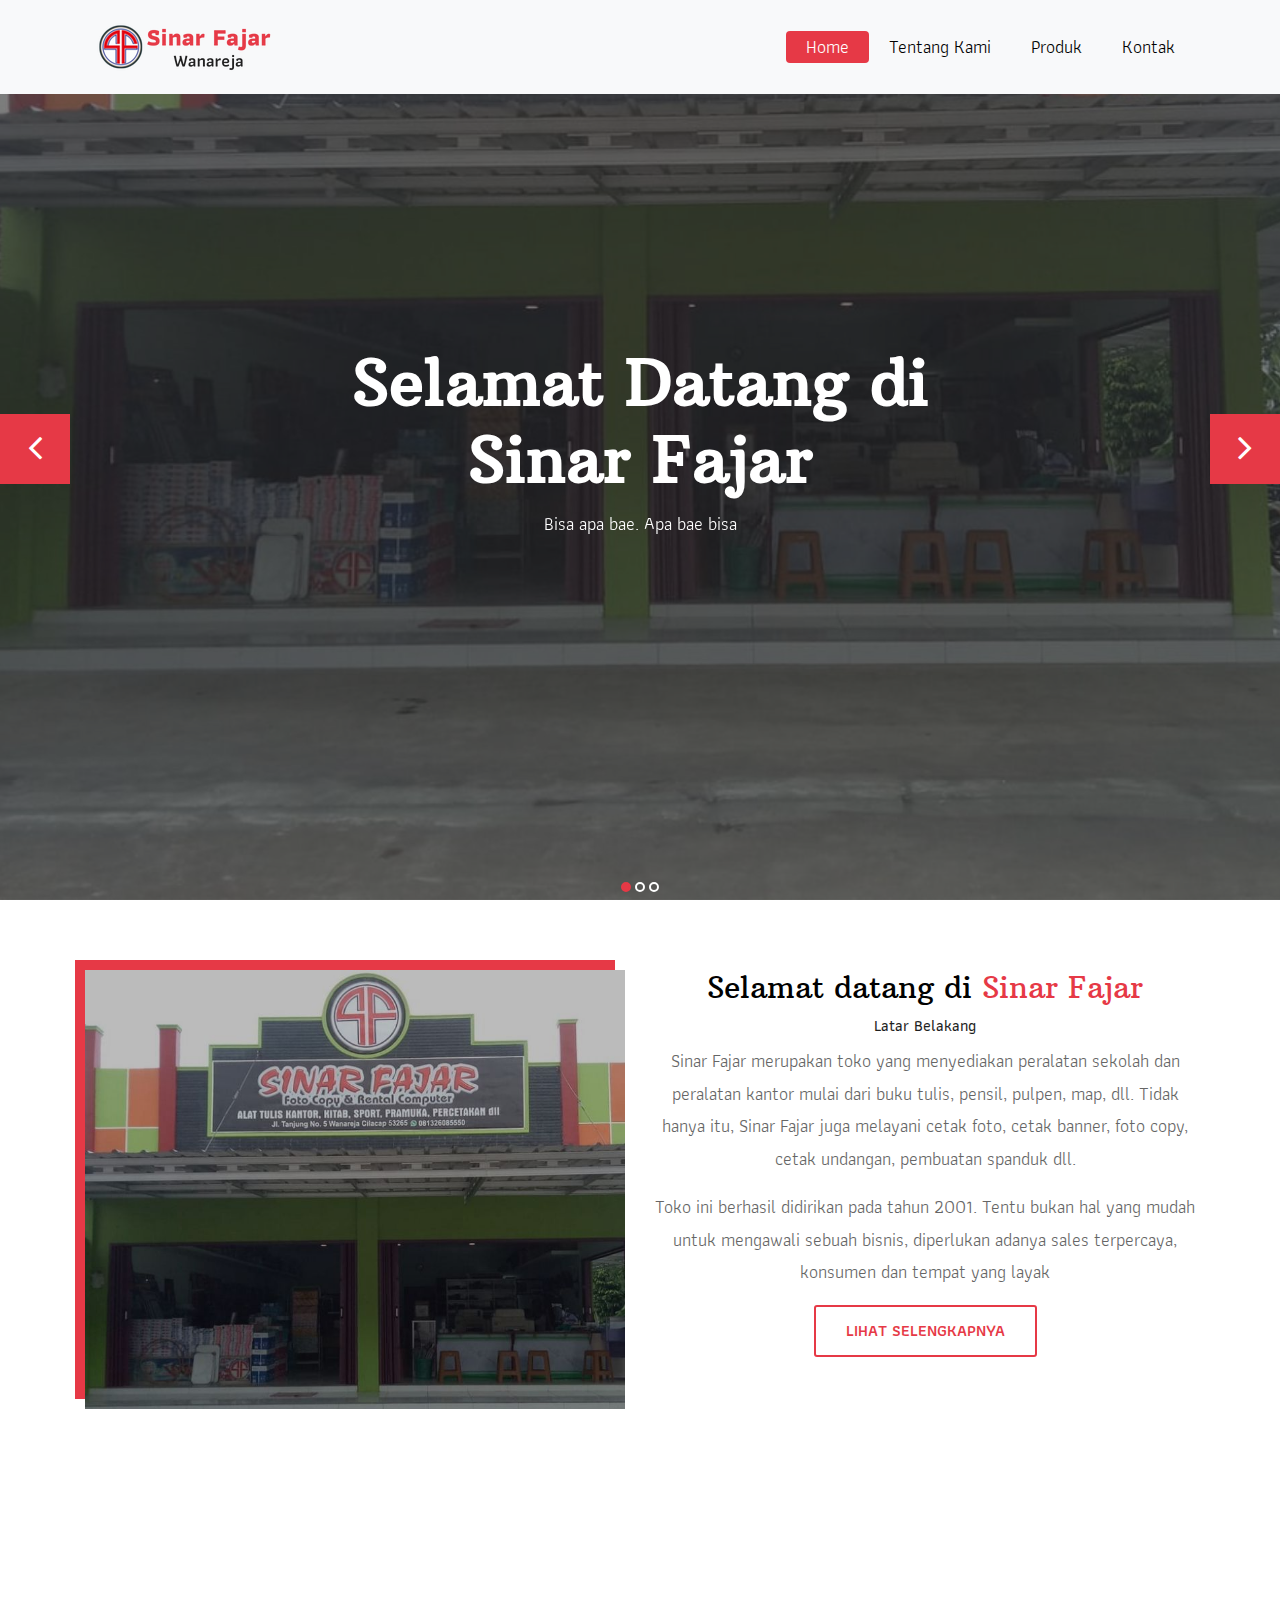
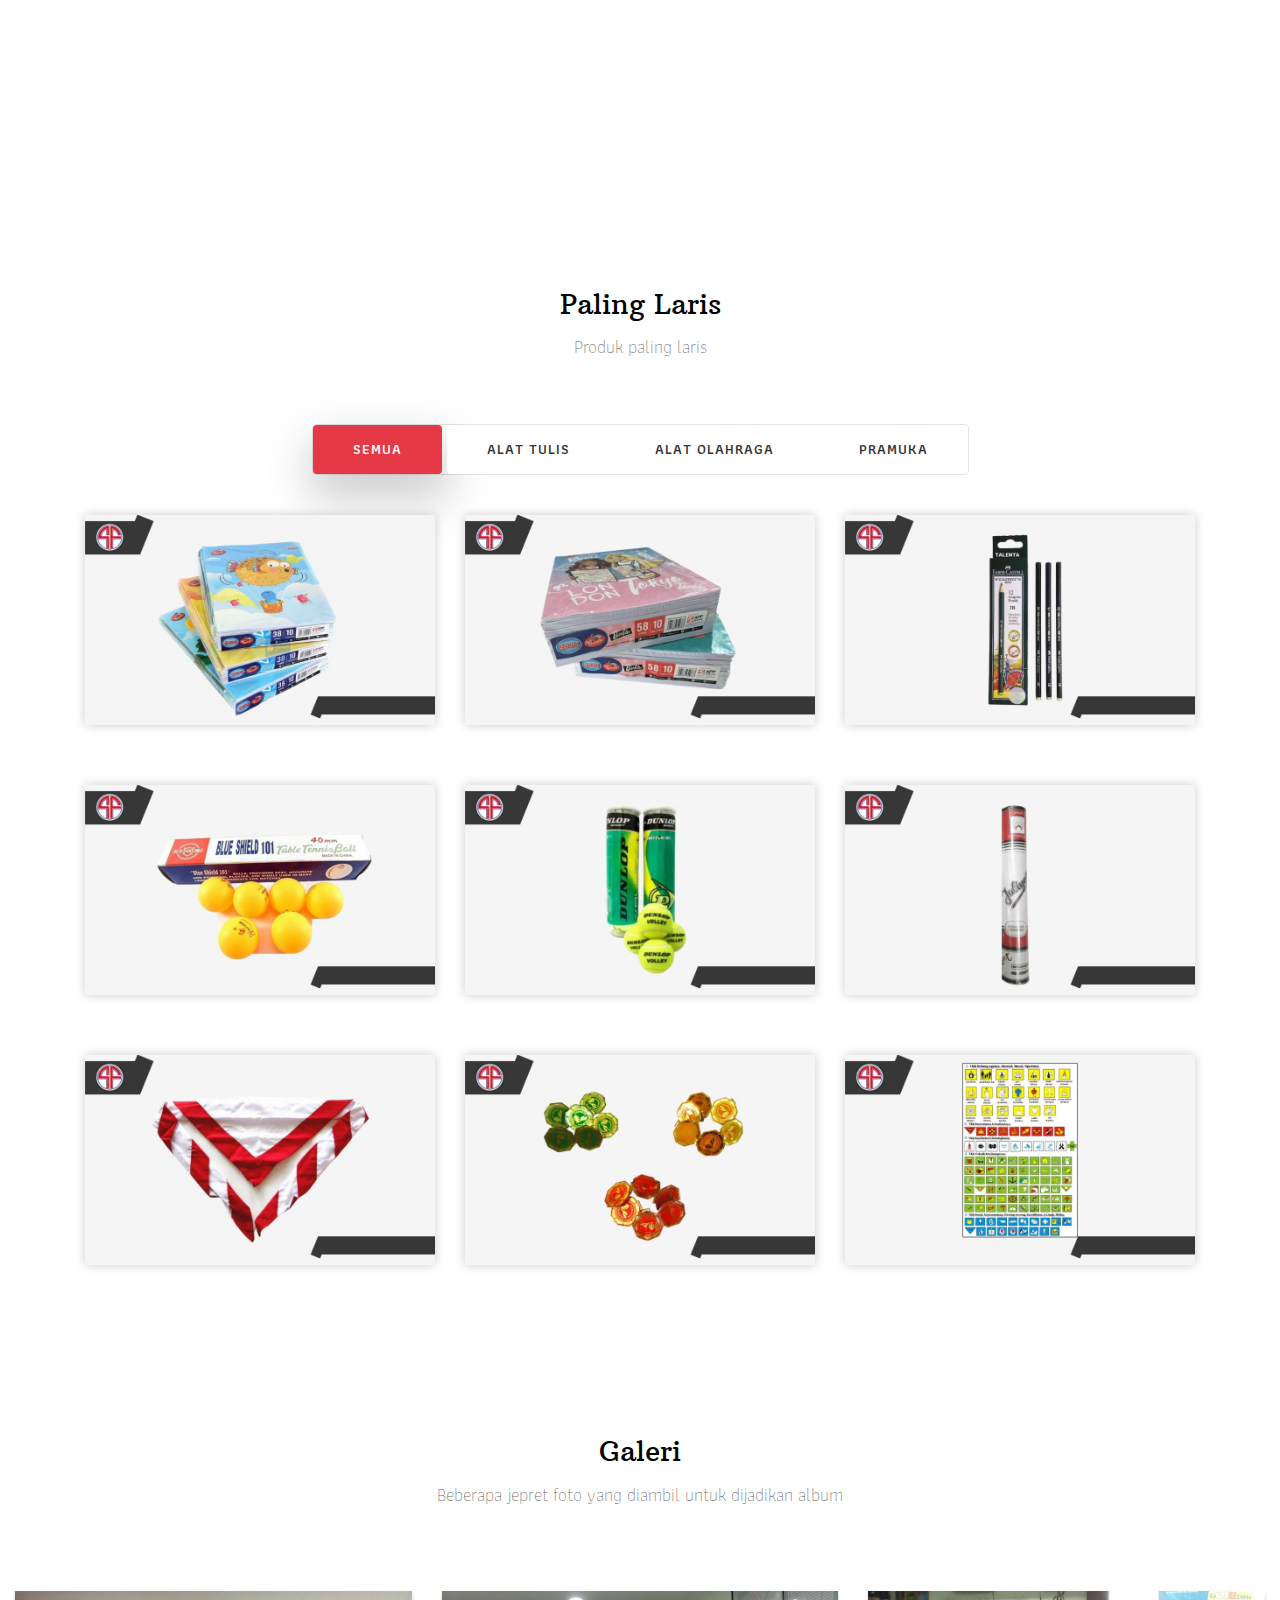
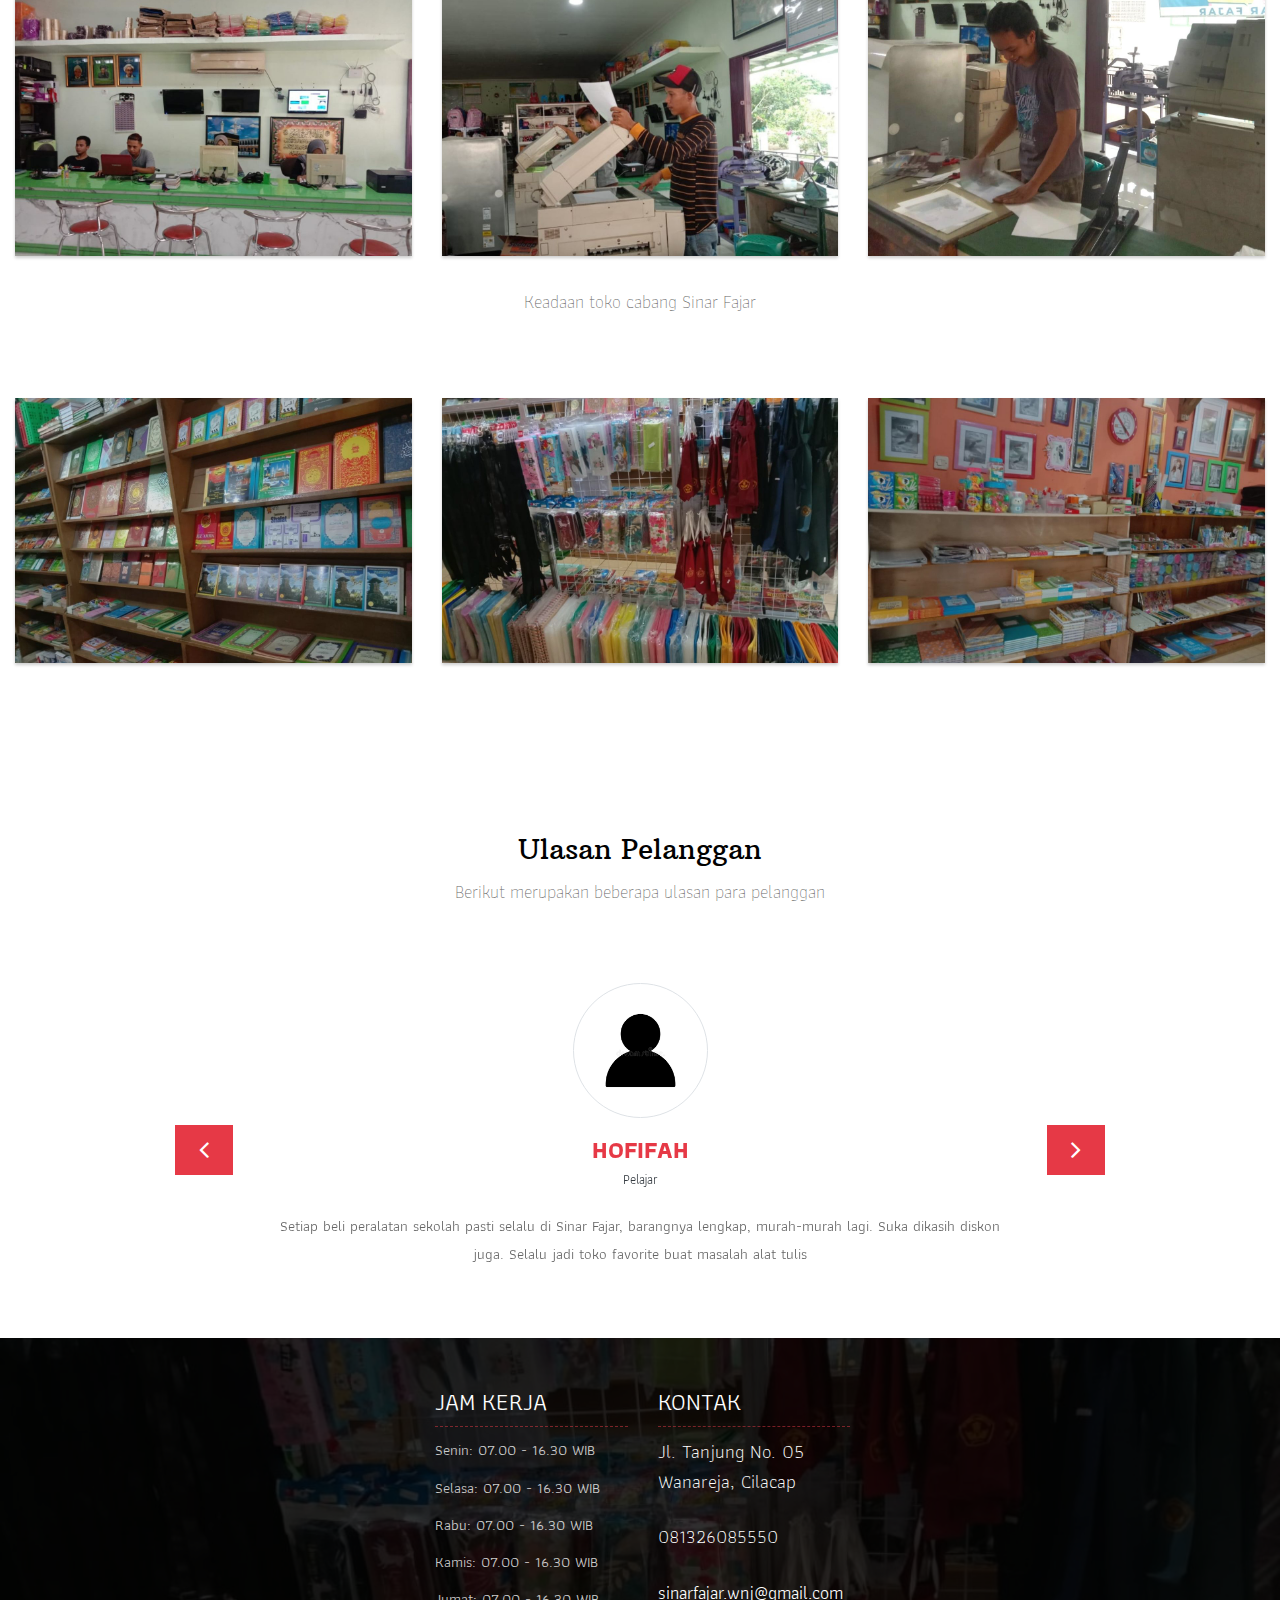
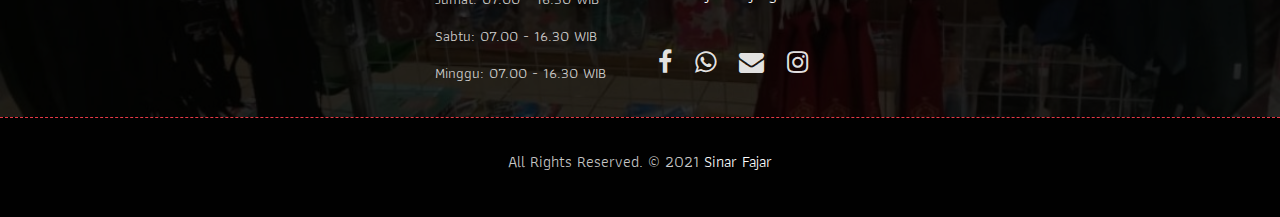
==== commit 1e6b19e5: "Update index.html" ====
--- a/index.html
+++ b/index.html
@@ -110,7 +110,7 @@
 				</div>
 				<div class="col-lg-6 col-md-6 col-sm-12 text-center">
 					<div class="inner-column">
-						<h1>Selamar datang di  <span>Sinar Fajar</span></h1>
+						<h1>Selamat datang di  <span>Sinar Fajar</span></h1>
 						<h4>Latar Belakang</h4>
 						<p>Sinar Fajar merupakan toko yang menyediakan peralatan sekolah dan peralatan kantor mulai dari buku tulis, pensil, pulpen, map, dll.
 							Tidak hanya itu, Sinar Fajar juga melayani cetak foto, cetak banner, foto copy, cetak undangan, pembuatan spanduk dll.  </p>
@@ -442,4 +442,4 @@
     <script src="js/contact-form-script.js"></script>
     <script src="js/custom.js"></script>
 </body>
-</html>+</html>
